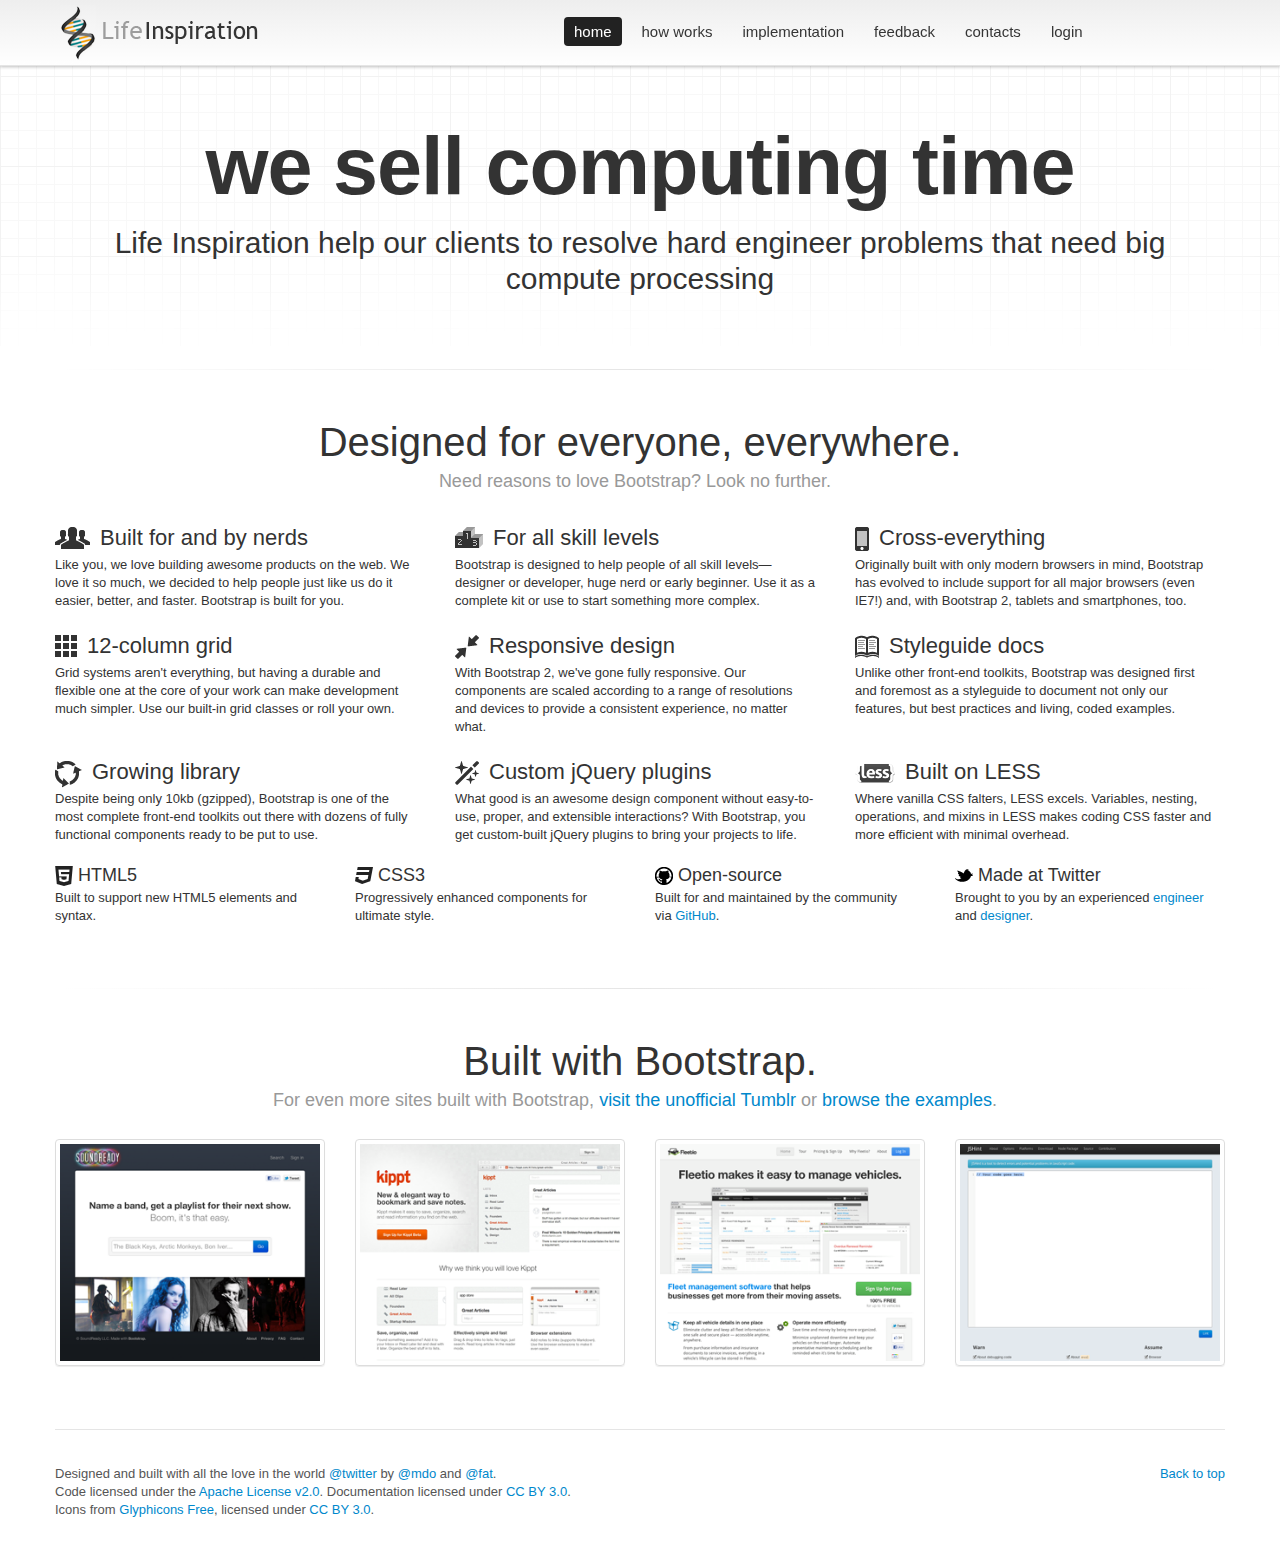
==== index.html @ df031d84 "index" ====
<!DOCTYPE html>
<html lang="en">
  <head>
    <meta charset="utf-8">
    <title>Life Inspiration</title>
    <meta name="viewport" content="width=device-width, initial-scale=1.0">
    <meta name="description" content="">
    <meta name="author" content="">
    
    <!-- Le styles -->
    <link href="assets/css/bootstrap.css" rel="stylesheet">
    <link href="assets/css/bootstrap-responsive.css" rel="stylesheet">
    <link href="assets/css/docs.css" rel="stylesheet">
    <link href="assets/js/google-code-prettify/prettify.css" rel="stylesheet">

    <!-- Le HTML5 shim, for IE6-8 support of HTML5 elements -->
    <!--[if lt IE 9]>
      <script src="http://html5shim.googlecode.com/svn/trunk/html5.js"></script>
    <![endif]-->

    <!-- Le fav and touch icons -->
    <link rel="shortcut icon" href="assets/ico/favicon.ico">
    <link rel="apple-touch-icon-precomposed" sizes="114x114" href="assets/ico/apple-touch-icon-114-precomposed.png">
    <link rel="apple-touch-icon-precomposed" sizes="72x72" href="assets/ico/apple-touch-icon-72-precomposed.png">
    <link rel="apple-touch-icon-precomposed" href="assets/ico/apple-touch-icon-57-precomposed.png">
  </head>

  <body data-spy="scroll" data-target=".subnav" data-offset="50">



  <!-- Navbar
    ================================================== -->
    <div class="navbar navbar-fixed-top">
      <div class="navbar-inner">
        <div class="container">
          <a class="btn btn-navbar" data-toggle="collapse" data-target=".nav-collapse">
            <span class="icon-bar"></span>
            <span class="icon-bar"></span>
            <span class="icon-bar"></span>
          </a>
          <img style="float:left; margin:5px;margin-right:300px;" class="logo_image" src="assets/img/logo_inspiration.png">
          <div class="nav-collapse">
                   <ul class="nav nav-pills" style="margin-top:15px;">
                        <li class="active">
                            <a href="#">home</a>
                        </li>
                        <li>
                            <a href="#">how works</a>
                        </li>
                        <li>
                            <a href="#">implementation</a>
                        </li>
                        <li>
                            <a href="#">feedback</a>
                        </li>
                         <li>
                            <a href="#">contacts</a>
                        </li>
                        <li>
                            <a href="#">login</a>
                        </li>
                    </ul>
          </div>
        </div>
      </div>
    </div>

    <div class="container">

<!-- Masthead
================================================== -->
<header class="jumbotron masthead">
  <div class="inner">
    <h1>we sell computing time</h1>
    <p>Life Inspiration help our clients to resolve hard engineer problems that need big compute processing</p>
  
</header>

<hr class="soften">

<div class="marketing">
  <h1>Designed for everyone, everywhere.</h1>
  <p class="marketing-byline">Need reasons to love Bootstrap? Look no further.</p>
  <div class="row">
    <div class="span4">
      <img class="bs-icon" src="assets/img/glyphicons/glyphicons_042_group.png">
      <h2>Built for and by nerds</h2>
      <p>Like you, we love building awesome products on the web. We love it so much, we decided to help people just like us do it easier, better, and faster. Bootstrap is built for you.</p>
    </div>
    <div class="span4">
      <img class="bs-icon" src="assets/img/glyphicons/glyphicons_079_podium.png">
      <h2>For all skill levels</h2>
      <p>Bootstrap is designed to help people of all skill levels&mdash;designer or developer, huge nerd or early beginner. Use it as a complete kit or use to start something more complex.</p>
    </div>
    <div class="span4">
      <img class="bs-icon" src="assets/img/glyphicons/glyphicons_163_iphone.png">
      <h2>Cross-everything</h2>
      <p>Originally built with only modern browsers in mind, Bootstrap has evolved to include support for all major browsers (even IE7!) and, with Bootstrap 2, tablets and smartphones, too.</p>
    </div>
  </div><!--/row-->
  <div class="row">
    <div class="span4">
      <img class="bs-icon" src="assets/img/glyphicons/glyphicons_155_show_thumbnails.png">
      <h2>12-column grid</h2>
      <p>Grid systems aren't everything, but having a durable and flexible one at the core of your work can make development much simpler. Use our built-in grid classes or roll your own.</p>
    </div>
    <div class="span4">
      <img class="bs-icon" src="assets/img/glyphicons/glyphicons_214_resize_small.png">
      <h2>Responsive design</h2>
      <p>With Bootstrap 2, we've gone fully responsive. Our components are scaled according to a range of resolutions and devices to provide a consistent experience, no matter what.</p>
    </div>
    <div class="span4">
      <img class="bs-icon" src="assets/img/glyphicons/glyphicons_266_book_open.png">
      <h2>Styleguide docs</h2>
      <p>Unlike other front-end toolkits, Bootstrap was designed first and foremost as a styleguide to document not only our features, but best practices and living, coded examples.</p>
    </div>
  </div><!--/row-->
  <div class="row">
    <div class="span4">
      <img class="bs-icon" src="assets/img/glyphicons/glyphicons_082_roundabout.png">
      <h2>Growing library</h2>
      <p>Despite being only 10kb (gzipped), Bootstrap is one of the most complete front-end toolkits out there with dozens of fully functional components ready to be put to use.</p>
    </div>
    <div class="span4">
      <img class="bs-icon" src="assets/img/glyphicons/glyphicons_009_magic.png">
      <h2>Custom jQuery plugins</h2>
      <p>What good is an awesome design component without easy-to-use, proper, and extensible interactions? With Bootstrap, you get custom-built jQuery plugins to bring your projects to life.</p>
    </div>
    <div class="span4">
      <img class="bs-icon" src="assets/img/less-small.png">
      <h2>Built on LESS</h2>
      <p>Where vanilla CSS falters, LESS excels. Variables, nesting, operations, and mixins in LESS makes coding CSS faster and more efficient with minimal overhead.</p>
    </div>
  </div><!--/row-->
  <div class="row">
    <div class="span3">
      <img class="small-bs-icon" src="assets/img/icon-html5.png">
      <h3>HTML5</h3>
      <p>Built to support new HTML5 elements and syntax.</p>
    </div>
    <div class="span3">
      <img class="small-bs-icon" src="assets/img/icon-css3.png">
      <h3>CSS3</h3>
      <p>Progressively enhanced components for ultimate style.</p>
    </div>
    <div class="span3">
      <img class="small-bs-icon" src="assets/img/icon-github.png">
      <h3>Open-source</h3>
      <p>Built for and maintained by the community via <a href="https://github.com">GitHub</a>.</p>
    </div>
    <div class="span3">
      <img class="small-bs-icon" src="assets/img/icon-twitter.png">
      <h3>Made at Twitter</h3>
      <p>Brought to you by an experienced <a href="http://twitter.com/fat">engineer</a> and <a href="http://twitter.com/mdo">designer</a>.</p>
    </div>
  </div><!--/row-->

  <hr class="soften">

  <h1>Built with Bootstrap.</h1>
  <p class="marketing-byline">For even more sites built with Bootstrap, <a href="http://builtwithbootstrap.tumblr.com/" target="_blank">visit the unofficial Tumblr</a> or <a href="./examples.html">browse the examples</a>.</p>
  <ul class="thumbnails example-sites">
    <li class="span3">
      <a class="thumbnail" href="http://soundready.fm/" target="_blank">
        <img src="assets/img/example-sites/soundready.png" alt="SoundReady.fm">
      </a>
    </li>
    <li class="span3">
      <a class="thumbnail" href="http://kippt.com/" target="_blank">
        <img src="assets/img/example-sites/kippt.png" alt="Kippt">
      </a>
    </li>
    <li class="span3">
      <a class="thumbnail" href="http://www.fleetio.com/" target="_blank">
        <img src="assets/img/example-sites/fleetio.png" alt="Fleetio">
      </a>
    </li>
    <li class="span3">
      <a class="thumbnail" href="http://www.jshint.com/" target="_blank">
        <img src="assets/img/example-sites/jshint.png" alt="JS Hint">
      </a>
    </li>
  </ul>

</div><!-- /.marketing -->

     <!-- Footer
      ================================================== -->
      <footer class="footer">
        <p class="pull-right"><a href="#">Back to top</a></p>
        <p>Designed and built with all the love in the world <a href="http://twitter.com/twitter" target="_blank">@twitter</a> by <a href="http://twitter.com/mdo" target="_blank">@mdo</a> and <a href="http://twitter.com/fat" target="_blank">@fat</a>.</p>
        <p>Code licensed under the <a href="http://www.apache.org/licenses/LICENSE-2.0" target="_blank">Apache License v2.0</a>. Documentation licensed under <a href="http://creativecommons.org/licenses/by/3.0/">CC BY 3.0</a>.</p>
        <p>Icons from <a href="http://glyphicons.com">Glyphicons Free</a>, licensed under <a href="http://creativecommons.org/licenses/by/3.0/">CC BY 3.0</a>.</p>
      </footer>

    </div><!-- /container -->



    <!-- Le javascript
    ================================================== -->
    <!-- Placed at the end of the document so the pages load faster -->
    <script type="text/javascript" src="http://platform.twitter.com/widgets.js"></script>
    <script src="assets/js/jquery.js"></script>
    <script src="assets/js/google-code-prettify/prettify.js"></script>
    <script src="assets/js/bootstrap-transition.js"></script>
    <script src="assets/js/bootstrap-alert.js"></script>
    <script src="assets/js/bootstrap-modal.js"></script>
    <script src="assets/js/bootstrap-dropdown.js"></script>
    <script src="assets/js/bootstrap-scrollspy.js"></script>
    <script src="assets/js/bootstrap-tab.js"></script>
    <script src="assets/js/bootstrap-tooltip.js"></script>
    <script src="assets/js/bootstrap-popover.js"></script>
    <script src="assets/js/bootstrap-button.js"></script>
    <script src="assets/js/bootstrap-collapse.js"></script>
    <script src="assets/js/bootstrap-carousel.js"></script>
    <script src="assets/js/bootstrap-typeahead.js"></script>
    <script src="assets/js/application.js"></script>


  </body>
</html>
---- assets/css/docs.css ----
/* Add additional stylesheets below
-------------------------------------------------- */
/*
  Bootstrap's documentation styles
  Special styles for presenting Bootstrap's documentation and examples
*/


/* Body and structure
-------------------------------------------------- */
body {
  position: relative;
  padding-top: 90px;
  background-color: #fff;
  background-image: url(../img/grid-18px-masked.png);
  background-repeat: repeat-x;
  background-position: 0 40px;
}


/* Tweak navbar brand link to be super sleek
-------------------------------------------------- */
.navbar-fixed-top .brand {
  padding-right: 0;
  padding-left: 0;
  margin-left: 20px;
  float: right;
  font-weight: bold;
  color: #000;
  text-shadow: 0 1px 0 rgba(255,255,255,.1), 0 0 30px rgba(255,255,255,.125);
  -webkit-transition: all .2s linear;
     -moz-transition: all .2s linear;
          transition: all .2s linear;
}
.navbar-fixed-top .brand:hover {
  text-decoration: none;
}


/* Space out sub-sections more
-------------------------------------------------- */
section {
  padding-top: 60px;
}

/* Faded out hr */
hr.soften {
  height: 1px;
  margin: 54px 0;
  background-image: -webkit-linear-gradient(left, rgba(0,0,0,0), rgba(0,0,0,.1), rgba(0,0,0,0));
  background-image:    -moz-linear-gradient(left, rgba(0,0,0,0), rgba(0,0,0,.1), rgba(0,0,0,0));
  background-image:     -ms-linear-gradient(left, rgba(0,0,0,0), rgba(0,0,0,.1), rgba(0,0,0,0));
  background-image:      -o-linear-gradient(left, rgba(0,0,0,0), rgba(0,0,0,.1), rgba(0,0,0,0));
  border: 0;
}


/* Jumbotrons
-------------------------------------------------- */
.jumbotron {
  position: relative;
}
.jumbotron h1 {
  margin-bottom: 9px;
  font-size: 81px;
  font-weight: bold;
  letter-spacing: -1px;
  line-height: 1;
}
.jumbotron p {
  margin-bottom: 18px;
  font-weight: 300;
}
.jumbotron .btn-large {
  font-size: 20px;
  font-weight: normal;
  padding: 14px 24px;
  margin-right: 10px;
  -webkit-border-radius: 6px;
     -moz-border-radius: 6px;
          border-radius: 6px;
}
.jumbotron .btn-large small {
  font-size: 14px;
}

/* Masthead (docs home) */
.masthead {
  padding-top: 36px;
  margin-bottom: 72px;
}
.masthead h1,
.masthead p {
  text-align: center;
}
.masthead h1 {
  margin-bottom: 18px;
}
.masthead p {
  margin-left: 5%;
  margin-right: 5%;
  font-size: 30px;
  line-height: 36px;
}


/* Specific jumbotrons
------------------------- */
/* supporting docs pages */
.subhead {
  padding-bottom: 0;
  margin-bottom: 9px;
}
.subhead h1 {
  font-size: 54px;
}

/* Subnav */
.subnav {
  width: 100%;
  height: 36px;
  background-color: #eeeeee; /* Old browsers */
  background-repeat: repeat-x; /* Repeat the gradient */
  background-image: -moz-linear-gradient(top, #f5f5f5 0%, #eeeeee 100%); /* FF3.6+ */
  background-image: -webkit-gradient(linear, left top, left bottom, color-stop(0%,#f5f5f5), color-stop(100%,#eeeeee)); /* Chrome,Safari4+ */
  background-image: -webkit-linear-gradient(top, #f5f5f5 0%,#eeeeee 100%); /* Chrome 10+,Safari 5.1+ */
  background-image: -ms-linear-gradient(top, #f5f5f5 0%,#eeeeee 100%); /* IE10+ */
  background-image: -o-linear-gradient(top, #f5f5f5 0%,#eeeeee 100%); /* Opera 11.10+ */
  filter: progid:DXImageTransform.Microsoft.gradient( startColorstr='#f5f5f5', endColorstr='#eeeeee',GradientType=0 ); /* IE6-9 */
  background-image: linear-gradient(top, #f5f5f5 0%,#eeeeee 100%); /* W3C */
  border: 1px solid #e5e5e5;
  -webkit-border-radius: 4px;
     -moz-border-radius: 4px;
          border-radius: 4px;
}
.subnav .nav {
  margin-bottom: 0;
}
.subnav .nav > li > a {
  margin: 0;
  padding-top:    11px;
  padding-bottom: 11px;
  border-left: 1px solid #f5f5f5;
  border-right: 1px solid #e5e5e5;
  -webkit-border-radius: 0;
     -moz-border-radius: 0;
          border-radius: 0;
}
.subnav .nav > .active > a,
.subnav .nav > .active > a:hover {
  padding-left: 13px;
  color: #777;
  background-color: #e9e9e9;
  border-right-color: #ddd;
  border-left: 0;
  -webkit-box-shadow: inset 0 3px 5px rgba(0,0,0,.05);
     -moz-box-shadow: inset 0 3px 5px rgba(0,0,0,.05);
          box-shadow: inset 0 3px 5px rgba(0,0,0,.05);
}
.subnav .nav > .active > a .caret,
.subnav .nav > .active > a:hover .caret {
  border-top-color: #777;
}
.subnav .nav > li:first-child > a,
.subnav .nav > li:first-child > a:hover {
  border-left: 0;
  padding-left: 12px;
  -webkit-border-radius: 4px 0 0 4px;
     -moz-border-radius: 4px 0 0 4px;
          border-radius: 4px 0 0 4px;
}
.subnav .nav > li:last-child > a {
  border-right: 0;
}
.subnav .dropdown-menu {
  -webkit-border-radius: 0 0 4px 4px;
     -moz-border-radius: 0 0 4px 4px;
          border-radius: 0 0 4px 4px;
}

/* Fixed subnav on scroll, but only for 980px and up (sorry IE!) */
@media (min-width: 980px) {
  .subnav-fixed {
    position: fixed;
    top: 40px;
    left: 0;
    right: 0;
    z-index: 1020; /* 10 less than .navbar-fixed to prevent any overlap */
    border-color: #d5d5d5;
    border-width: 0 0 1px; /* drop the border on the fixed edges */
    -webkit-border-radius: 0;
       -moz-border-radius: 0;
            border-radius: 0;
    -webkit-box-shadow: inset 0 1px 0 #fff, 0 1px 5px rgba(0,0,0,.1);
       -moz-box-shadow: inset 0 1px 0 #fff, 0 1px 5px rgba(0,0,0,.1);
            box-shadow: inset 0 1px 0 #fff, 0 1px 5px rgba(0,0,0,.1);
    filter: progid:DXImageTransform.Microsoft.gradient(enabled=false); /* IE6-9 */
  }
  .subnav-fixed .nav {
    width: 938px;
    margin: 0 auto;
    padding: 0 1px;
  }
  .subnav .nav > li:first-child > a,
  .subnav .nav > li:first-child > a:hover {
    -webkit-border-radius: 0;
       -moz-border-radius: 0;
            border-radius: 0;
  }
}


/* Quick links
-------------------------------------------------- */
.bs-links {
  margin: 36px 0;
}
.quick-links {
  min-height: 30px;
  margin: 0;
  padding: 5px 20px;
  list-style: none;
  text-align: center;
  overflow: hidden;
}
.quick-links:first-child {
  min-height: 0;
}
.quick-links li {
  display: inline;
  margin: 0 5px;
  color: #999;
}
.quick-links .github-btn,
.quick-links .tweet-btn,
.quick-links .follow-btn {
  position: relative;
  top: 5px;
}


/* Marketing section of Overview
-------------------------------------------------- */
.marketing .row {
  margin-bottom: 9px;
}
.marketing h1 {
  margin: 36px 0 27px;
  font-size: 40px;
  font-weight: 300;
  text-align: center;
}
.marketing h2,
.marketing h3 {
  font-weight: 300;
}
.marketing h2 {
  font-size: 22px;
}
.marketing p {
  margin-right: 10px;
}
.marketing .bs-icon {
  float: left;
  margin: 7px 10px 0 0;
  opacity: .8;
}
.marketing .small-bs-icon {
  float: left;
  margin: 4px 5px 0 0;
}



/* Footer
-------------------------------------------------- */
.footer {
  margin-top: 45px;
  padding: 35px 0 36px;
  border-top: 1px solid #e5e5e5;
}
.footer p {
  margin-bottom: 0;
  color: #555;
}



/* Special grid styles
-------------------------------------------------- */
.show-grid {
  margin-top: 10px;
  margin-bottom: 20px;
}
.show-grid [class*="span"] {
  background-color: #eee;
  text-align: center;
  -webkit-border-radius: 3px;
     -moz-border-radius: 3px;
          border-radius: 3px;
  min-height: 30px;
  line-height: 30px;
}
.show-grid:hover [class*="span"] {
  background: #ddd;
}
.show-grid .show-grid {
  margin-top: 0;
  margin-bottom: 0;
}
.show-grid .show-grid [class*="span"] {
  background-color: #ccc;
}


/* Render mini layout previews
-------------------------------------------------- */
.mini-layout {
  border: 1px solid #ddd;
  -webkit-border-radius: 6px;
     -moz-border-radius: 6px;
          border-radius: 6px;
  -webkit-box-shadow: 0 1px 2px rgba(0,0,0,.075);
     -moz-box-shadow: 0 1px 2px rgba(0,0,0,.075);
          box-shadow: 0 1px 2px rgba(0,0,0,.075);
}
.mini-layout {
  height: 240px;
  margin-bottom: 20px;
  padding: 9px;
}
.mini-layout div {
  -webkit-border-radius: 3px;
     -moz-border-radius: 3px;
          border-radius: 3px;
}
.mini-layout .mini-layout-body {
  background-color: #dceaf4;
  margin: 0 auto;
  width: 70%;
  height: 240px;
}
.mini-layout.fluid .mini-layout-sidebar,
.mini-layout.fluid .mini-layout-header,
.mini-layout.fluid .mini-layout-body {
  float: left;
}
.mini-layout.fluid .mini-layout-sidebar {
  background-color: #bbd8e9;
  width: 20%;
  height: 240px;
}
.mini-layout.fluid .mini-layout-body {
  width: 77.5%;
  margin-left: 2.5%;
}


/* Popover docs
-------------------------------------------------- */
.popover-well {
  min-height: 160px;
}
.popover-well .popover {
  display: block;
}
.popover-well .popover-wrapper {
  width: 50%;
  height: 160px;
  float: left;
  margin-left: 55px;
  position: relative;
}
.popover-well .popover-menu-wrapper {
  height: 80px;
}
.large-bird {
  margin: 5px 0 0 310px;
  opacity: .1;
}


/* Download page
-------------------------------------------------- */
.download .page-header {
  margin-top: 36px;
}
.page-header .toggle-all {
  margin-top: 5px;
}

/* Space out h3s when following a section */
.download h3 {
  margin-bottom: 5px;
}
.download-builder input + h3,
.download-builder .checkbox + h3 {
  margin-top: 9px;
}

/* Fields for variables */
.download-builder input[type=text] {
  margin-bottom: 9px;
  font-family: Menlo, Monaco, "Courier New", monospace;
  font-size: 12px;
  color: #d14;
}
.download-builder input[type=text]:focus {
  background-color: #fff;
}

/* Custom, larger checkbox labels */
.download .checkbox {
  padding: 6px 10px 6px 25px;
  color: #555;
  background-color: #f9f9f9;
  -webkit-border-radius: 3px;
     -moz-border-radius: 3px;
          border-radius: 3px;
  cursor: pointer;
}
.download .checkbox:hover {
  color: #333;
  background-color: #f5f5f5;
}
.download .checkbox small {
  font-size: 12px;
  color: #777;
}

/* Variables section */
#variables label {
  margin-bottom: 0;
}

/* Giant download button */
.download-btn {
  margin: 36px 0 108px;
}
#download p,
#download h4 {
  max-width: 50%;
  margin: 0 auto;
  color: #999;
  text-align: center;
}
#download h4 {
  margin-bottom: 0;
}
#download p {
  margin-bottom: 18px;
}
.download-btn .btn {
  display: block;
  width: auto;
  padding: 19px 24px;
  margin-bottom: 27px;
  font-size: 30px;
  line-height: 1;
  text-align: center;
  -webkit-border-radius: 6px;
     -moz-border-radius: 6px;
          border-radius: 6px;
}



/* Color swatches on LESS docs page
-------------------------------------------------- */
/* Sets the width of the td */
.swatch-col {
  width: 30px;
}
/* Le swatch */
.swatch {
  display: inline-block;
  width: 30px;
  height: 20px;
  margin: -6px 0;
  -webkit-border-radius: 3px;
     -moz-border-radius: 3px;
          border-radius: 3px;
}
/* For white swatches, give a border */
.swatch-bordered {
  width: 28px;
  height: 18px;
  border: 1px solid #eee;
}


/* Misc
-------------------------------------------------- */

img {
  max-width: 100%;
}

/* Make tables spaced out a bit more */
h2 + table,
h3 + table,
h4 + table,
h2 + .row {
  margin-top: 5px;
}

/* Example sites showcase */
.example-sites img {
  max-width: 100%;
  margin: 0 auto;
}
.marketing-byline {
  margin: -18px 0 27px;
  font-size: 18px;
  font-weight: 300;
  line-height: 24px;
  color: #999;
  text-align: center;
}

.scrollspy-example {
  height: 200px;
  overflow: auto;
  position: relative;
}

/* Remove bottom margin on example forms in wells */
form.well {
  padding: 14px;
}

/* Tighten up spacing */
.well hr {
  margin: 18px 0;
}

/* Fake the :focus state to demo it */
.focused {
  border-color: rgba(82,168,236,.8);
  -webkit-box-shadow: inset 0 1px 3px rgba(0,0,0,.1), 0 0 8px rgba(82,168,236,.6);
     -moz-box-shadow: inset 0 1px 3px rgba(0,0,0,.1), 0 0 8px rgba(82,168,236,.6);
          box-shadow: inset 0 1px 3px rgba(0,0,0,.1), 0 0 8px rgba(82,168,236,.6);
  outline: 0;
}

/* For input sizes, make them display block */
.docs-input-sizes select,
.docs-input-sizes input[type=text] {
  display: block;
  margin-bottom: 9px;
}

/* Icons
------------------------- */
.the-icons {
  margin-left: 0;
  list-style: none;
}
.the-icons i:hover {
  background-color: rgba(255,0,0,.25);
}

/* Eaxmples page
------------------------- */
.bootstrap-examples .thumbnail {
  margin-bottom: 9px;
  background-color: #fff;
}

/* Responsive table
------------------------- */
.responsive-utilities th small {
  display: block;
  font-weight: normal;
  color: #999;
}
.responsive-utilities tbody th {
  font-weight: normal;
}
.responsive-utilities td {
  text-align: center;
}
.responsive-utilities td.is-visible {
  color: #468847;
  background-color: #dff0d8 !important;
}
.responsive-utilities td.is-hidden {
  color: #ccc;
  background-color: #f9f9f9 !important;
}

/* Responsive tests
------------------------- */
.responsive-utilities-test {
  margin-top: 5px;
  margin-left: 0;
  list-style: none;
  overflow: hidden; /* clear floats */
}
.responsive-utilities-test li {
  position: relative;
  float: left;
  width: 25%;
  height: 43px;
  font-size: 14px;
  font-weight: bold;
  line-height: 43px;
  color: #999;
  text-align: center;
  border: 1px solid #ddd;
  -webkit-border-radius: 4px;
     -moz-border-radius: 4px;
          border-radius: 4px;
}
.responsive-utilities-test li + li {
  margin-left: 10px;
}
.responsive-utilities-test span {
  position: absolute;
  top:    -1px;
  left:   -1px;
  right:  -1px;
  bottom: -1px;
  -webkit-border-radius: 4px;
     -moz-border-radius: 4px;
          border-radius: 4px;
}
.responsive-utilities-test span {
  color: #468847;
  background-color: #dff0d8;
  border: 1px solid #d6e9c6;
}


/* Responsive Docs
-------------------------------------------------- */
@media (max-width: 480px) {

  /* Reduce padding above jumbotron */
  body {
    padding-top: 70px;
  }

  /* Change up some type stuff */
  h2 {
    margin-top: 27px;
  }
  h2 small {
    display: block;
    line-height: 18px;
  }
  h3 {
    margin-top: 18px;
  }

  /* Adjust the jumbotron */
  .jumbotron h1,
  .jumbotron p {
    text-align: center;
    margin-right: 0;
  }
  .jumbotron h1 {
    font-size: 45px;
    margin-right: 0;
  }
  .jumbotron p {
    margin-right: 0;
    margin-left: 0;
    font-size: 18px;
    line-height: 24px;
  }
  .jumbotron .btn {
    display: block;
    font-size: 18px;
    padding: 10px 14px;
    margin: 0 auto 10px;
  }
  /* Masthead (home page jumbotron) */
  .masthead {
    padding-top: 0;
  }

  /* Don't space out quick links so much */
  .quick-links {
    margin: 40px 0 0;
  }
  /* hide the bullets on mobile since our horizontal space is limited */
  .quick-links .divider {
    display: none;
  }

  /* center example sites */
  .example-sites {
    margin-left: 0;
  }
  .example-sites > li {
    float: none;
    display: block;
    max-width: 280px;
    margin: 0 auto 18px;
    text-align: center;
  }
  .example-sites .thumbnail > img {
    max-width: 270px;
  }

  table code {
    white-space: normal;
    word-wrap: break-word;
    word-break: break-all;
  }

  /* Modal example */
  .modal-example .modal {
    position: relative;
    top: auto;
    right: auto;
    bottom: auto;
    left: auto;
  }

}


@media (max-width: 768px) {

  /* Remove any padding from the body */
  body {
    padding-top: 0;
  }

  /* Jumbotron buttons */
  .jumbotron .btn {
    margin-bottom: 10px;
  }

  /* Subnav */
  .subnav {
    position: static;
    top: auto;
    z-index: auto;
    width: auto;
    height: auto;
    background: #fff; /* whole background property since we use a background-image for gradient */
    -webkit-box-shadow: none;
       -moz-box-shadow: none;
            box-shadow: none;
  }
  .subnav .nav > li {
    float: none;
  }
  .subnav .nav > li > a {
    border: 0;
  }
  .subnav .nav > li + li > a {
    border-top: 1px solid #e5e5e5;
  }
  .subnav .nav > li:first-child > a,
  .subnav .nav > li:first-child > a:hover {
      -webkit-border-radius: 4px 4px 0 0;
         -moz-border-radius: 4px 4px 0 0;
              border-radius: 4px 4px 0 0;
  }

  /* Popovers */
  .large-bird {
    display: none;
  }
  .popover-well .popover-wrapper {
    margin-left: 0;
  }

  /* Space out the show-grid examples */
  .show-grid [class*="span"] {
    margin-bottom: 5px;
  }

  /* Unfloat the back to top link in footer */
  .footer .pull-right {
    float: none;
  }
  .footer p {
    margin-bottom: 9px;
  }

}


@media (min-width: 480px) and (max-width: 768px) {

  /* Scale down the jumbotron content */
  .jumbotron h1 {
    font-size: 54px;
  }
  .jumbotron p {
    margin-right: 0;
    margin-left: 0;
  }

}


@media (min-width: 768px) and (max-width: 980px) {

  /* Remove any padding from the body */
  body {
    padding-top: 0;
  }

  /* Scale down the jumbotron content */
  .jumbotron h1 {
    font-size: 72px;
  }

}


@media (max-width: 980px) {

  /* Unfloat brand */
  .navbar-fixed-top .brand {
    float: left;
    margin-left: 0;
    padding-left: 10px;
    padding-right: 10px;
  }

  /* Inline-block quick links for more spacing */
  .quick-links li {
    display: inline-block;
    margin: 5px;
  }

}


/* LARGE DESKTOP SCREENS */
@media (min-width: 1210px) {

  /* Update subnav container */
  .subnav-fixed .nav {
    width: 1168px; /* 2px less to account for left/right borders being removed when in fixed mode */
  }

}
---- assets/js/google-code-prettify/prettify.css ----
.com { color: #93a1a1; }
.lit { color: #195f91; }
.pun, .opn, .clo { color: #93a1a1; }
.fun { color: #dc322f; }
.str, .atv { color: #D14; }
.kwd, .linenums .tag { color: #1e347b; }
.typ, .atn, .dec, .var { color: teal; }
.pln { color: #48484c; }

.prettyprint {
  padding: 8px;
  background-color: #f7f7f9;
  border: 1px solid #e1e1e8;
}
.prettyprint.linenums {
  -webkit-box-shadow: inset 40px 0 0 #fbfbfc, inset 41px 0 0 #ececf0;
     -moz-box-shadow: inset 40px 0 0 #fbfbfc, inset 41px 0 0 #ececf0;
          box-shadow: inset 40px 0 0 #fbfbfc, inset 41px 0 0 #ececf0;
}

/* Specify class=linenums on a pre to get line numbering */
ol.linenums {
  margin: 0 0 0 33px; /* IE indents via margin-left */
} 
ol.linenums li {
  padding-left: 12px;
  color: #bebec5;
  line-height: 18px;
  text-shadow: 0 1px 0 #fff;
}
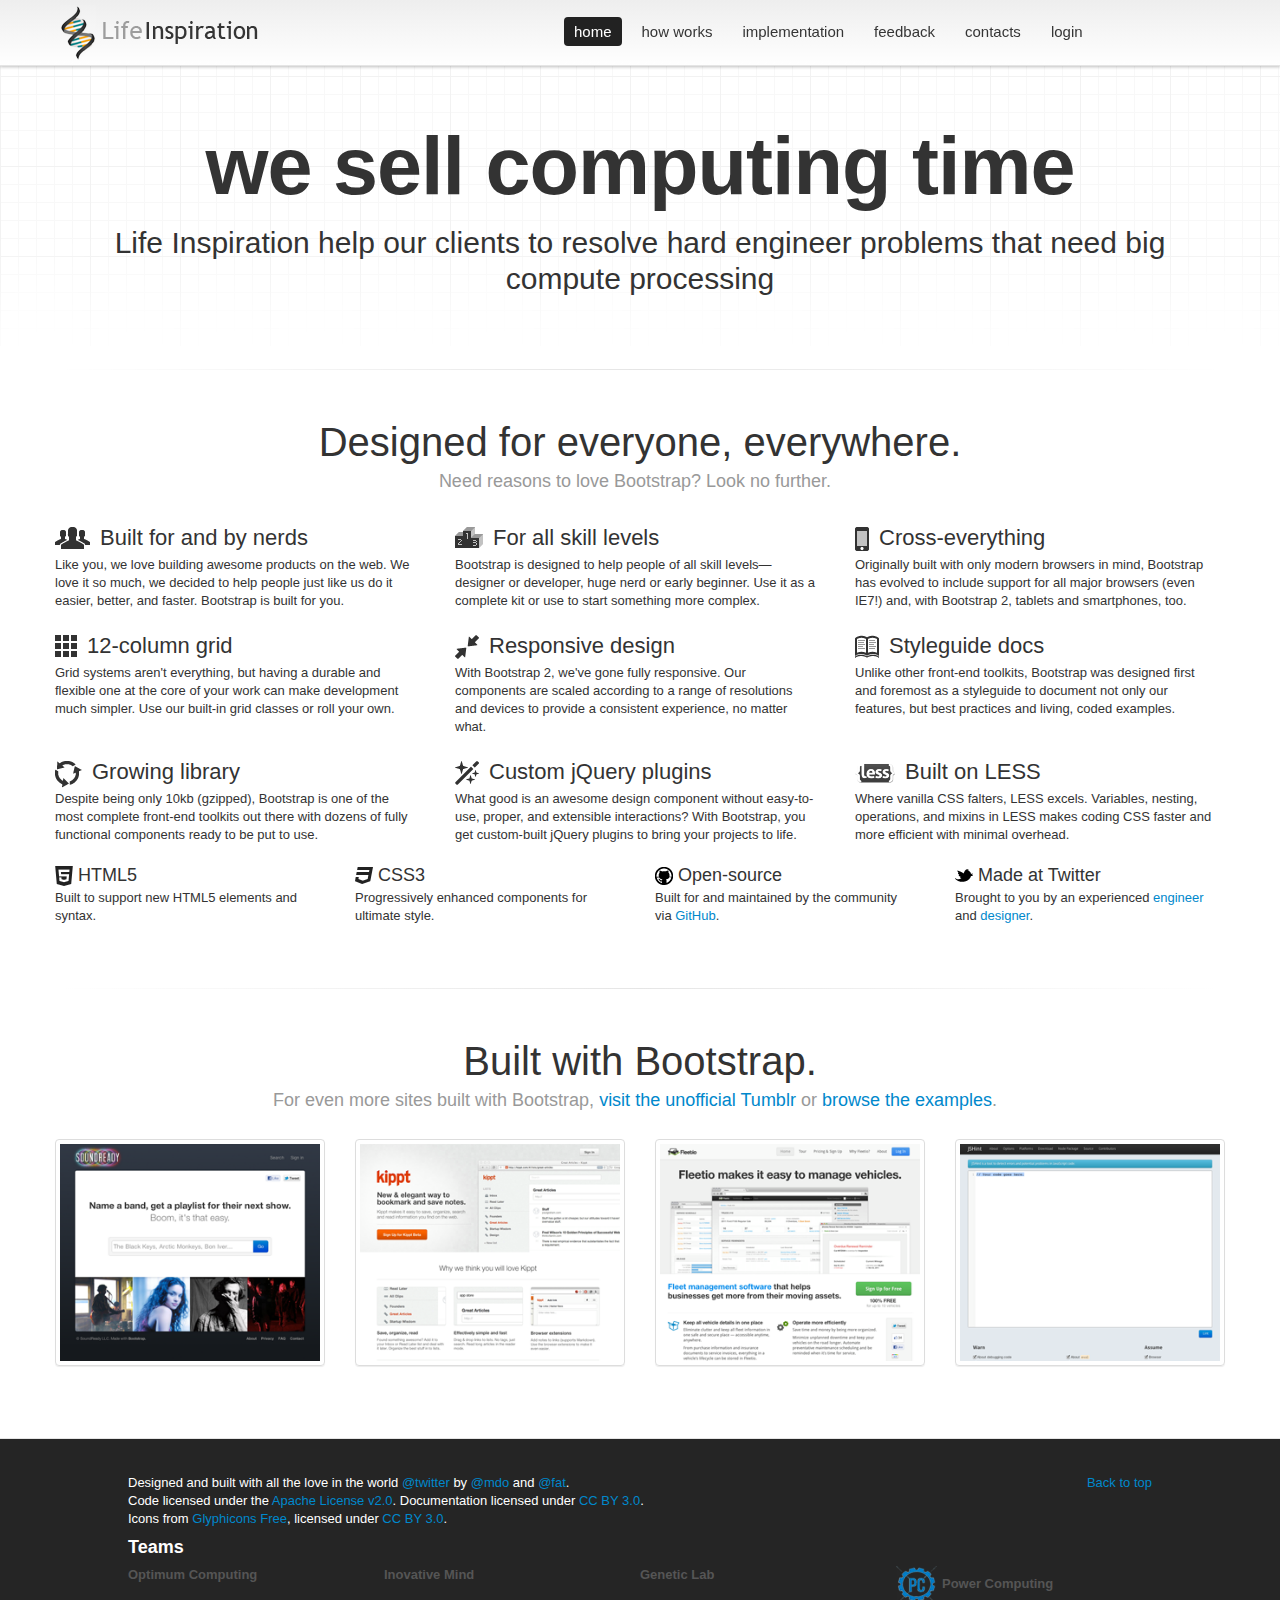
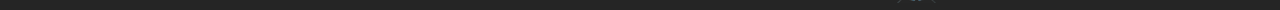
==== commit 7954dd16: "alt" ====
--- a/index.html
+++ b/index.html
@@ -185,17 +185,20 @@
 
 </div><!-- /.marketing -->
 
-     <!-- Footer
-      ================================================== -->
-      <footer class="footer">
-        <p class="pull-right"><a href="#">Back to top</a></p>
-        <p>Designed and built with all the love in the world <a href="http://twitter.com/twitter" target="_blank">@twitter</a> by <a href="http://twitter.com/mdo" target="_blank">@mdo</a> and <a href="http://twitter.com/fat" target="_blank">@fat</a>.</p>
-        <p>Code licensed under the <a href="http://www.apache.org/licenses/LICENSE-2.0" target="_blank">Apache License v2.0</a>. Documentation licensed under <a href="http://creativecommons.org/licenses/by/3.0/">CC BY 3.0</a>.</p>
-        <p>Icons from <a href="http://glyphicons.com">Glyphicons Free</a>, licensed under <a href="http://creativecommons.org/licenses/by/3.0/">CC BY 3.0</a>.</p>
-      </footer>
-
     </div><!-- /container -->
-
+<footer class="footer" style="background-color: #252525; padding-right: 10%;padding-left: 10%;height: 100px;">
+        <p  style="color: white;" class="pull-right"><a href="#">Back to top</a></p>
+        <p style="color: white;">Designed and built with all the love in the world <a href="http://twitter.com/twitter" target="_blank">@twitter</a> by <a href="http://twitter.com/mdo" target="_blank">@mdo</a> and <a href="http://twitter.com/fat" target="_blank">@fat</a>.</p>
+        <p style="color: white;">Code licensed under the <a href="http://www.apache.org/licenses/LICENSE-2.0" target="_blank">Apache License v2.0</a>. Documentation licensed under <a href="http://creativecommons.org/licenses/by/3.0/">CC BY 3.0</a>.</p>
+        <p style="color: white;">Icons from <a href="http://glyphicons.com">Glyphicons Free</a>, licensed under <a href="http://creativecommons.org/licenses/by/3.0/">CC BY 3.0</a>.</p>
+        <div class="Teams">
+            <span class="footerTeams">Teams</span>
+            <p>Optimum Computing</p>
+            <p>Inovative Mind</p>
+            <p>Genetic Lab</p>
+            <p><img style="margin-right: 5px;" src="assets/img/pw.png">Power Computing</p>
+        </div>
+</footer>
 
 
     <!-- Le javascript
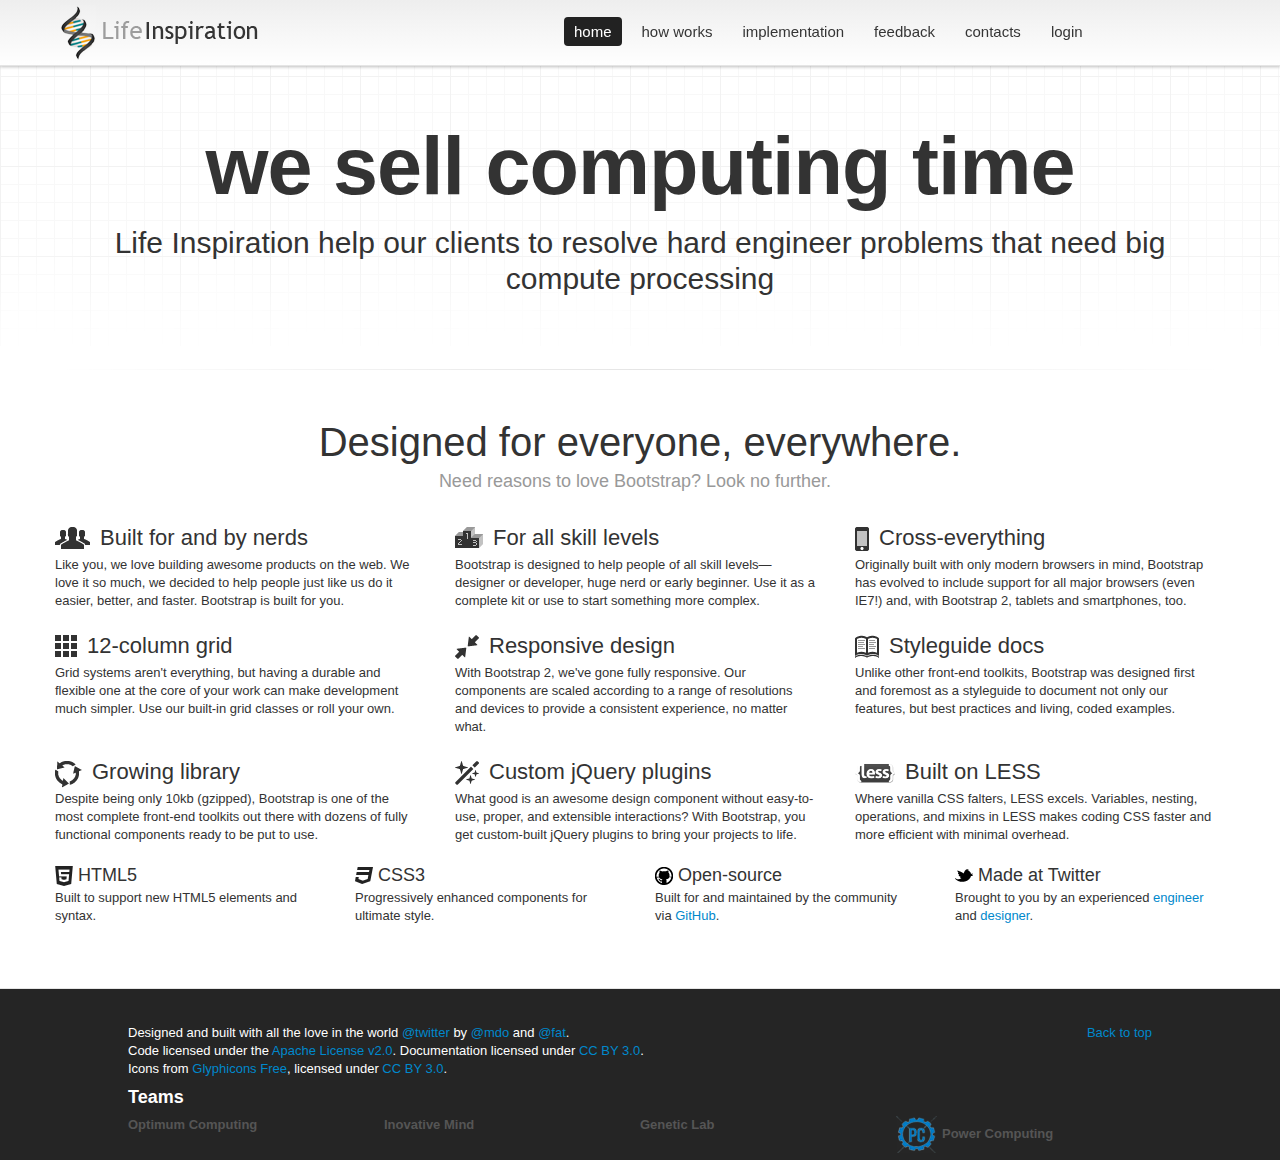
==== commit c6c3869b: "as" ====
--- a/index.html
+++ b/index.html
@@ -156,33 +156,6 @@
     </div>
   </div><!--/row-->
 
-  <hr class="soften">
-
-  <h1>Built with Bootstrap.</h1>
-  <p class="marketing-byline">For even more sites built with Bootstrap, <a href="http://builtwithbootstrap.tumblr.com/" target="_blank">visit the unofficial Tumblr</a> or <a href="./examples.html">browse the examples</a>.</p>
-  <ul class="thumbnails example-sites">
-    <li class="span3">
-      <a class="thumbnail" href="http://soundready.fm/" target="_blank">
-        <img src="assets/img/example-sites/soundready.png" alt="SoundReady.fm">
-      </a>
-    </li>
-    <li class="span3">
-      <a class="thumbnail" href="http://kippt.com/" target="_blank">
-        <img src="assets/img/example-sites/kippt.png" alt="Kippt">
-      </a>
-    </li>
-    <li class="span3">
-      <a class="thumbnail" href="http://www.fleetio.com/" target="_blank">
-        <img src="assets/img/example-sites/fleetio.png" alt="Fleetio">
-      </a>
-    </li>
-    <li class="span3">
-      <a class="thumbnail" href="http://www.jshint.com/" target="_blank">
-        <img src="assets/img/example-sites/jshint.png" alt="JS Hint">
-      </a>
-    </li>
-  </ul>
-
 </div><!-- /.marketing -->
 
     </div><!-- /container -->
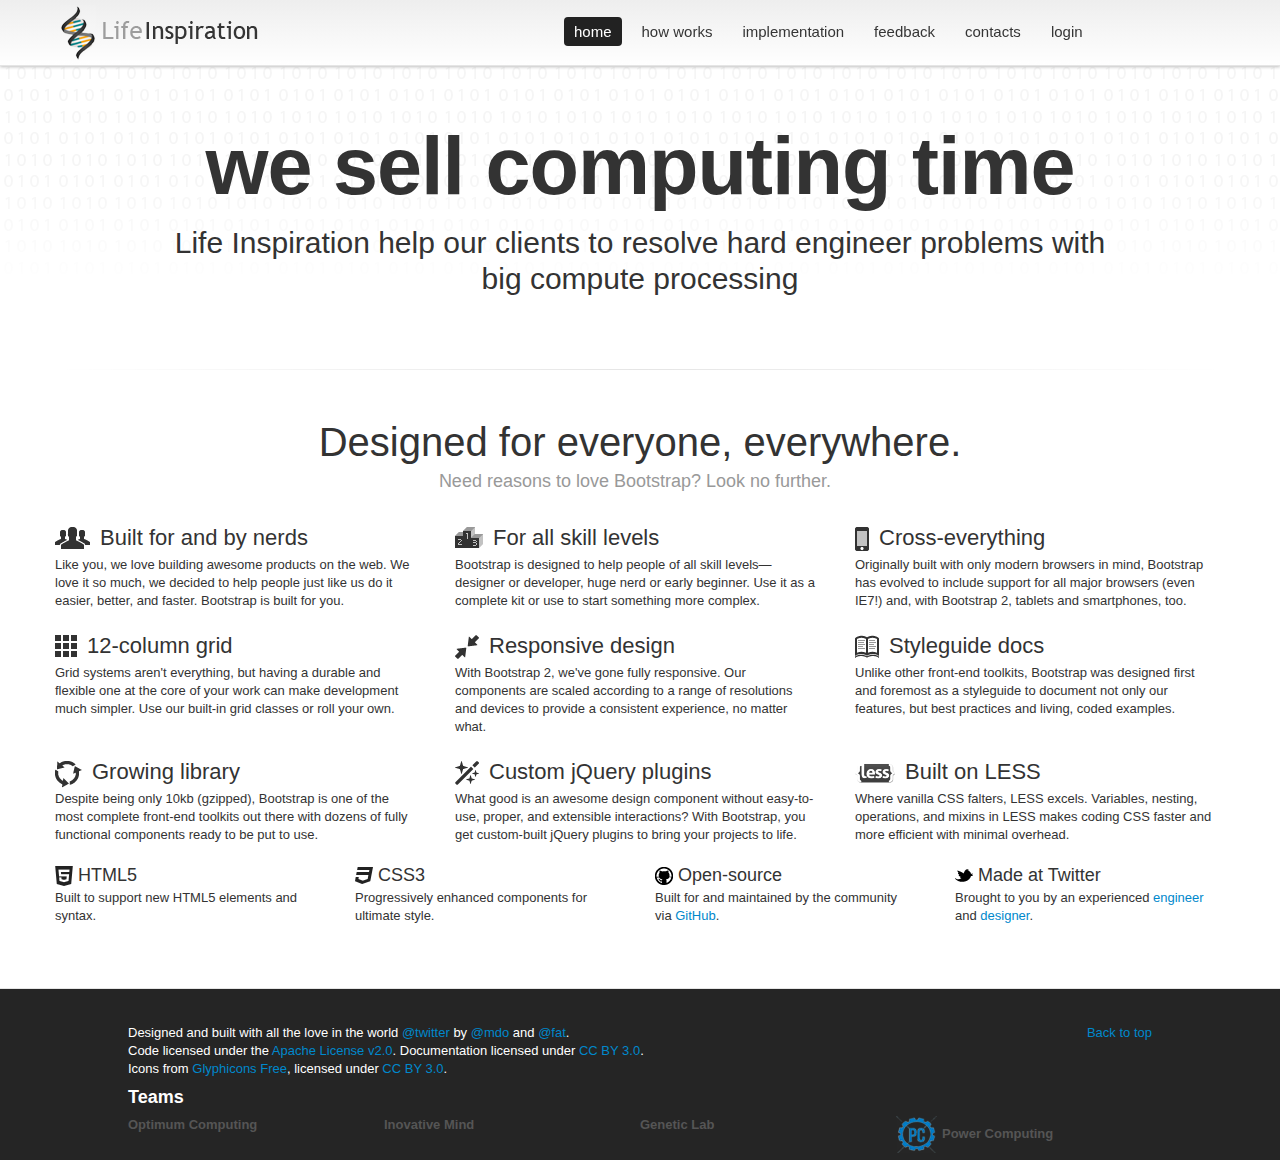
==== commit f79832b7: "my last" ====
--- a/index.html
+++ b/index.html
@@ -73,7 +73,7 @@
 <header class="jumbotron masthead">
   <div class="inner">
     <h1>we sell computing time</h1>
-    <p>Life Inspiration help our clients to resolve hard engineer problems that need big compute processing</p>
+    <p>Life Inspiration help our clients to resolve hard engineer problems with <br/> big compute processing</p>
   
 </header>
 
--- a/assets/css/docs.css
+++ b/assets/css/docs.css
@@ -12,7 +12,7 @@
   position: relative;
   padding-top: 90px;
   background-color: #fff;
-  background-image: url(../img/grid-18px-masked.png);
+  background-image: url(../img/teste.png);
   background-repeat: repeat-x;
   background-position: 0 40px;
 }
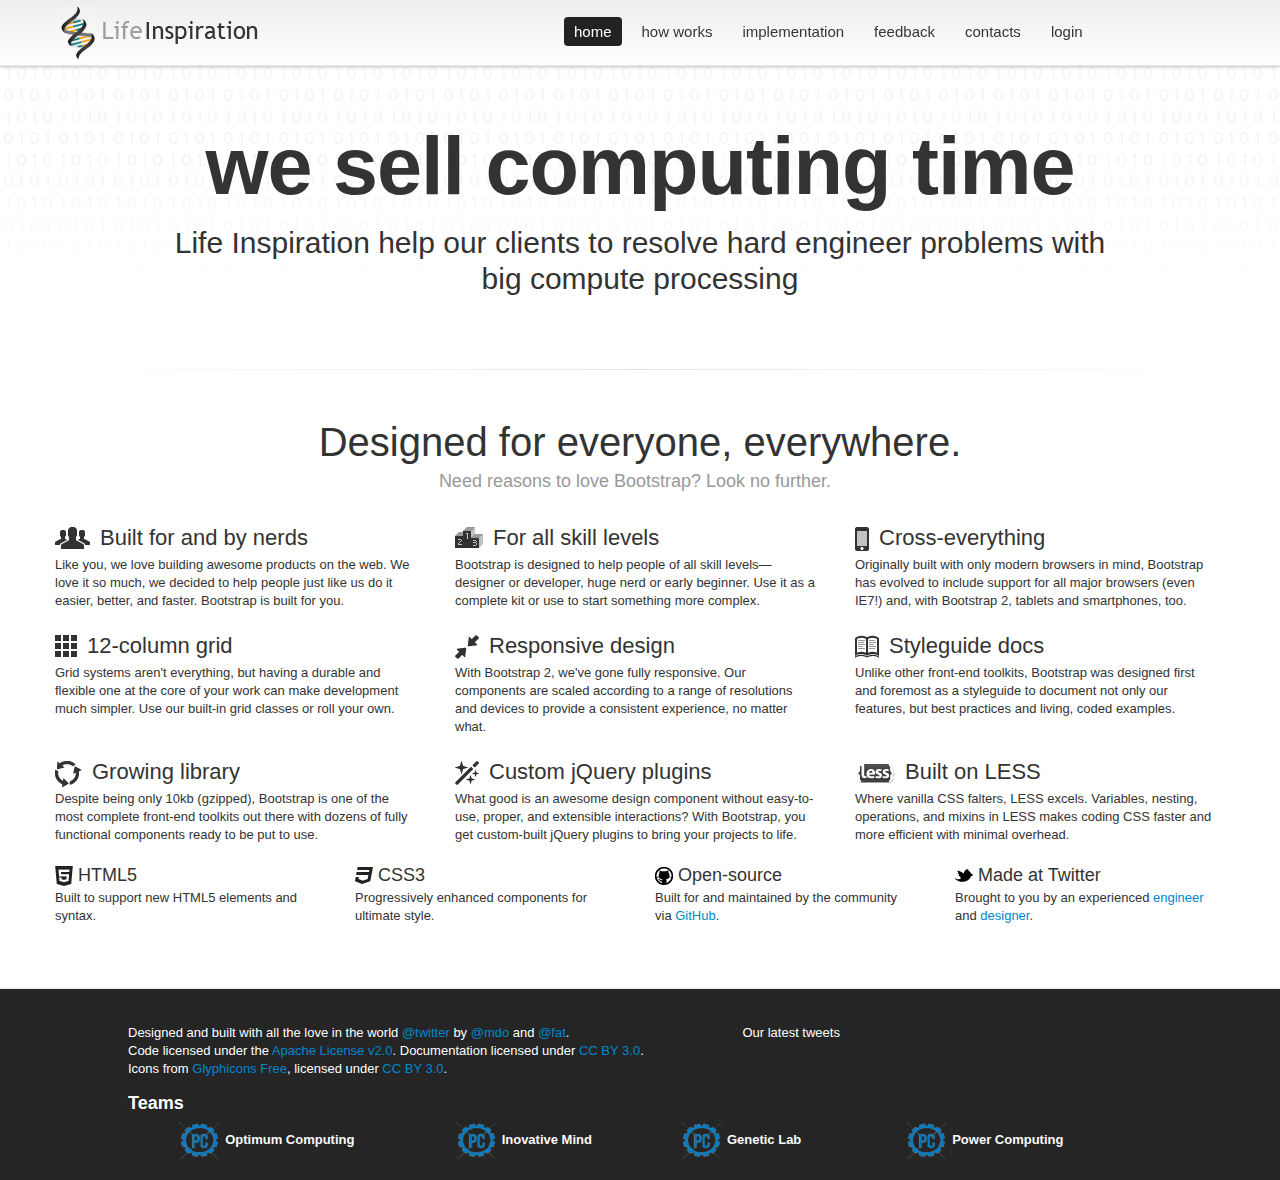
==== commit d72c52f6: "asd" ====
--- a/index.html
+++ b/index.html
@@ -159,19 +159,28 @@
 </div><!-- /.marketing -->
 
     </div><!-- /container -->
-<footer class="footer" style="background-color: #252525; padding-right: 10%;padding-left: 10%;height: 100px;">
-        <p  style="color: white;" class="pull-right"><a href="#">Back to top</a></p>
-        <p style="color: white;">Designed and built with all the love in the world <a href="http://twitter.com/twitter" target="_blank">@twitter</a> by <a href="http://twitter.com/mdo" target="_blank">@mdo</a> and <a href="http://twitter.com/fat" target="_blank">@fat</a>.</p>
-        <p style="color: white;">Code licensed under the <a href="http://www.apache.org/licenses/LICENSE-2.0" target="_blank">Apache License v2.0</a>. Documentation licensed under <a href="http://creativecommons.org/licenses/by/3.0/">CC BY 3.0</a>.</p>
-        <p style="color: white;">Icons from <a href="http://glyphicons.com">Glyphicons Free</a>, licensed under <a href="http://creativecommons.org/licenses/by/3.0/">CC BY 3.0</a>.</p>
+     <!-- Footer
+      ================================================== -->
+      <footer class="footer" style="background-color: #252525; padding-right: 10%;padding-left: 10%;">
+          <div class="footerText">
+                <p style="color: white;">Designed and built with all the love in the world <a href="http://twitter.com/twitter" target="_blank">@twitter</a> by <a href="http://twitter.com/mdo" target="_blank">@mdo</a> and <a href="http://twitter.com/fat" target="_blank">@fat</a>.</p>
+                <p style="color: white;">Code licensed under the <a href="http://www.apache.org/licenses/LICENSE-2.0" target="_blank">Apache License v2.0</a>. Documentation licensed under <a href="http://creativecommons.org/licenses/by/3.0/">CC BY 3.0</a>.</p>
+                <p style="color: white;">Icons from <a href="http://glyphicons.com">Glyphicons Free</a>, licensed under <a href="http://creativecommons.org/licenses/by/3.0/">CC BY 3.0</a>.</p>
+           </div>
+          
+          <div class="footerAdv">
+              Our latest tweets
+          </div>
+          
         <div class="Teams">
             <span class="footerTeams">Teams</span>
-            <p>Optimum Computing</p>
-            <p>Inovative Mind</p>
-            <p>Genetic Lab</p>
+            <p style="margin-left: 5%;margin-right: 5%;"><img style="margin-right: 5px;" src="assets/img/pw.png">Optimum Computing</p>
+            <p><img style="margin-right: 5px;" src="assets/img/pw.png">Inovative Mind</p>
+            <p><img style="margin-right: 5px;" src="assets/img/pw.png">Genetic Lab</p>
             <p><img style="margin-right: 5px;" src="assets/img/pw.png">Power Computing</p>
         </div>
-</footer>
+          
+      </footer>
 
 
     <!-- Le javascript
--- a/assets/css/docs.css
+++ b/assets/css/docs.css
@@ -276,12 +276,14 @@
 -------------------------------------------------- */
 .footer {
   margin-top: 45px;
+  height: 120px;
   padding: 35px 0 36px;
   border-top: 1px solid #e5e5e5;
 }
 .footer p {
-  margin-bottom: 0;
-  color: #555;
+ color: #fafafa;
+ margin-bottom: 0;
+  
 }
 
 
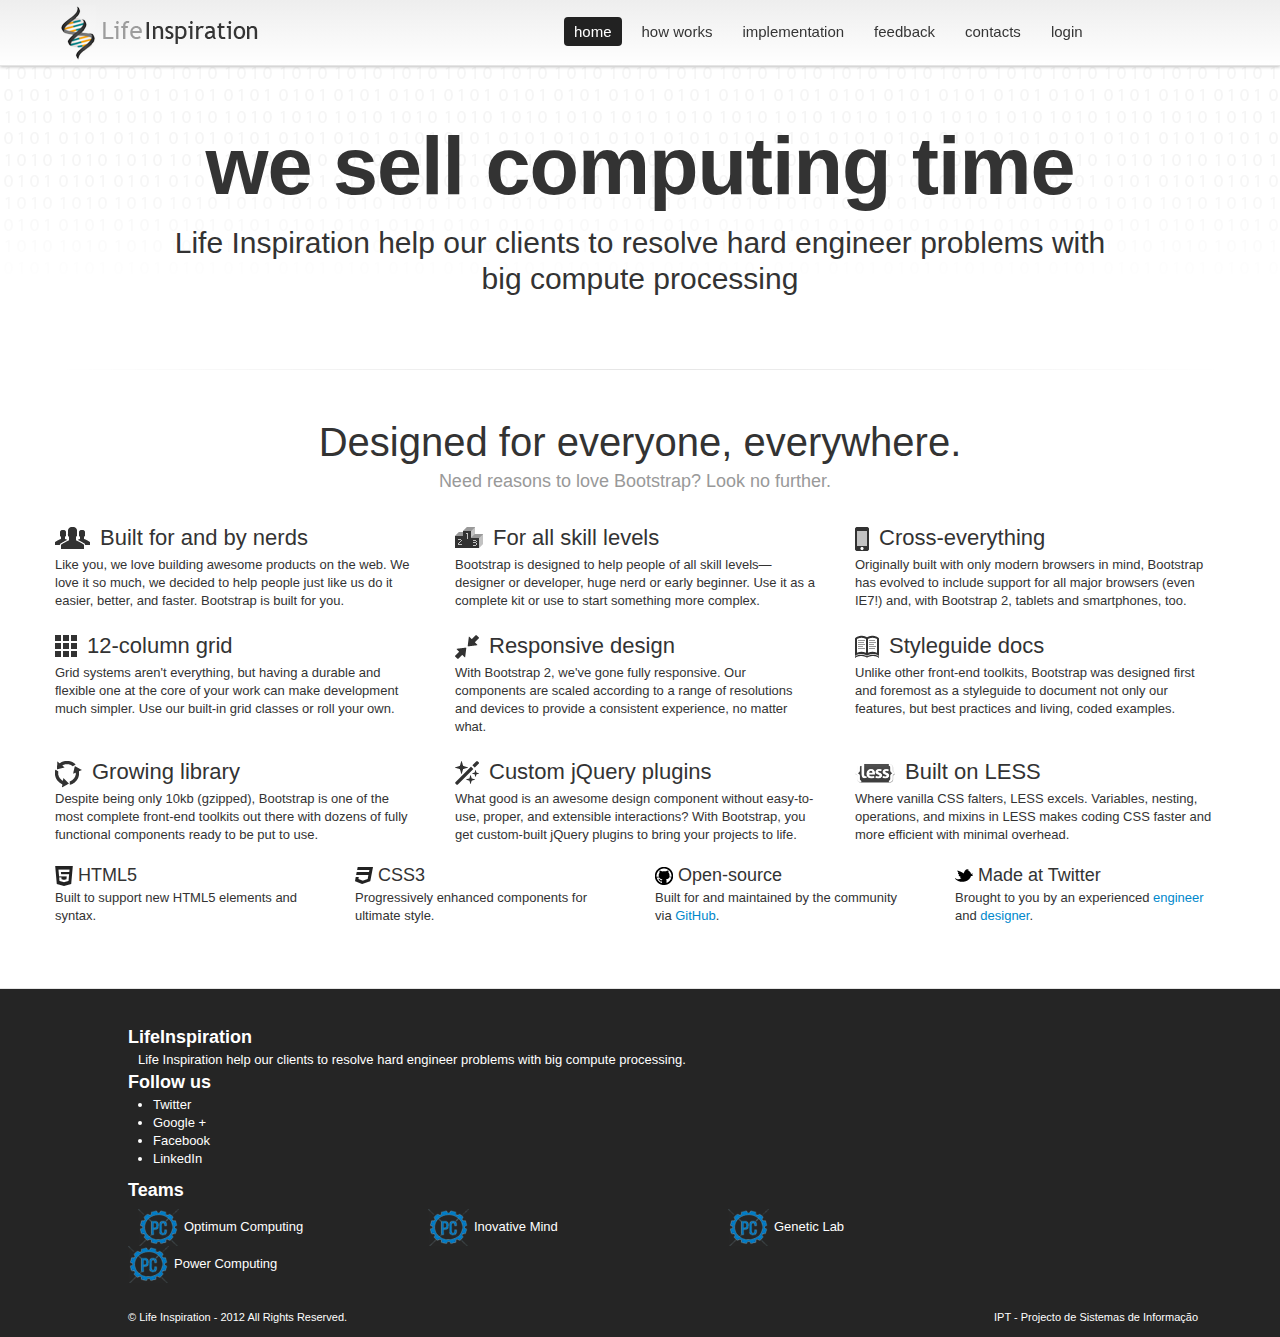
==== commit e53d4188: "Footer Update" ====
--- a/index.html
+++ b/index.html
@@ -159,28 +159,61 @@
 </div><!-- /.marketing -->
 
     </div><!-- /container -->
-     <!-- Footer
+    
+   <!-- Footer
       ================================================== -->
-      <footer class="footer" style="background-color: #252525; padding-right: 10%;padding-left: 10%;">
-          <div class="footerText">
-                <p style="color: white;">Designed and built with all the love in the world <a href="http://twitter.com/twitter" target="_blank">@twitter</a> by <a href="http://twitter.com/mdo" target="_blank">@mdo</a> and <a href="http://twitter.com/fat" target="_blank">@fat</a>.</p>
-                <p style="color: white;">Code licensed under the <a href="http://www.apache.org/licenses/LICENSE-2.0" target="_blank">Apache License v2.0</a>. Documentation licensed under <a href="http://creativecommons.org/licenses/by/3.0/">CC BY 3.0</a>.</p>
-                <p style="color: white;">Icons from <a href="http://glyphicons.com">Glyphicons Free</a>, licensed under <a href="http://creativecommons.org/licenses/by/3.0/">CC BY 3.0</a>.</p>
-           </div>
+      <footer class="footer" style="background-color: #252525; ">
+			<div style="padding-left: 10%;" class="row">
+				<div class="span8">
+                                    <h3>LifeInspiration</h3>
+						<p style="padding-left: 10px; color: white;">
+                                                    
+							Life Inspiration help our clients to resolve hard engineer problems with 
+							big compute processing.
+						</p>
+				</div>
+				<div class="span4">
+					  <h3>Follow us</h3>
+					  <ul>
+						<li>Twitter</li>
+						<li>Google +</li>
+						<li>Facebook</li>
+						<li>LinkedIn</li>
+					  </ul>
+				</div>
+			</div> 
+			<div style="margin-bottom: 5px;  padding-left: 10%;" class="row">
+				<div class="span12">
+					<h3>Teams</h3>
+				</div>
+                        </div>
           
-          <div class="footerAdv">
-              Our latest tweets
-          </div>
-          
-        <div class="Teams">
-            <span class="footerTeams">Teams</span>
-            <p style="margin-left: 5%;margin-right: 5%;"><img style="margin-right: 5px;" src="assets/img/pw.png">Optimum Computing</p>
-            <p><img style="margin-right: 5px;" src="assets/img/pw.png">Inovative Mind</p>
-            <p><img style="margin-right: 5px;" src="assets/img/pw.png">Genetic Lab</p>
-            <p><img style="margin-right: 5px;" src="assets/img/pw.png">Power Computing</p>
-        </div>
-          
-      </footer>
+                        <div style="padding-left: 10%;" class="row">
+				<div class="span3">
+					<img style="margin-left: 10px; margin-right:5px;" src="assets/img/pw.png">Optimum Computing
+				</div>
+				<div class="span3">
+					<img style="margin-right:5px;" src="assets/img/pw.png">Inovative Mind
+				</div>
+				<div class="span3">
+					<img style="margin-right:5px;" src="assets/img/pw.png">Genetic Lab
+				</div>
+				<div class="span3">
+					<img style="margin-right:5px;" src="assets/img/pw.png">Power Computing
+				</div>
+			</div>
+
+			<div style="padding-left: 10%; margin-bottom: -25px;margin-top: 25px;" class="row">			
+				<div class="span3">
+					<p style="font-size: 11px;">© Life Inspiration - 2012 All Rights Reserved.</p>
+				</div>
+				<div style="text-align: right;" class="span3 offset5">
+					<p style="font-size: 11px;">IPT - Projecto de Sistemas de Informação</p>
+				</div>
+			</div>
+			
+	  </footer>
+
 
 
     <!-- Le javascript
--- a/assets/css/docs.css
+++ b/assets/css/docs.css
@@ -276,12 +276,12 @@
 -------------------------------------------------- */
 .footer {
   margin-top: 45px;
-  height: 120px;
-  padding: 35px 0 36px;
+ 
+  color: white;padding: 35px 0 36px;
   border-top: 1px solid #e5e5e5;
 }
 .footer p {
- color: #fafafa;
+ color: white;
  margin-bottom: 0;
   
 }
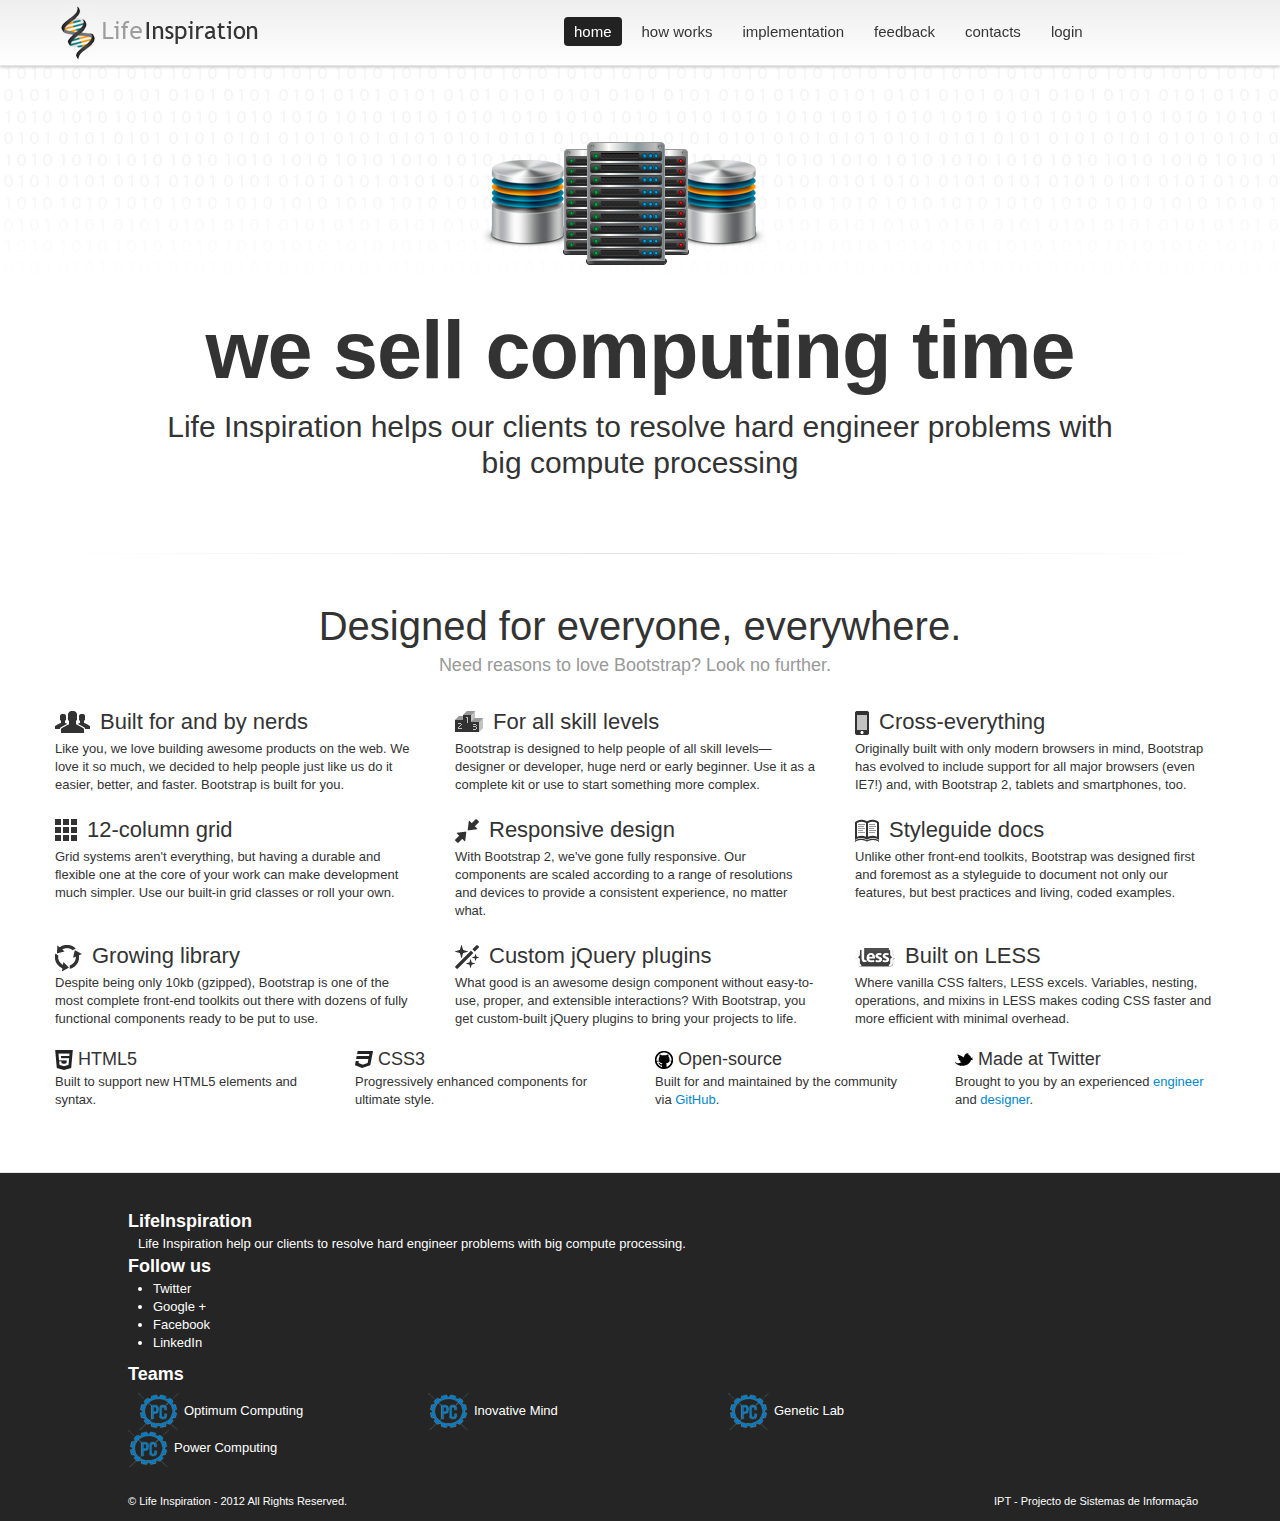
==== commit d8b7e697: "asdas" ====
--- a/index.html
+++ b/index.html
@@ -71,9 +71,12 @@
 <!-- Masthead
 ================================================== -->
 <header class="jumbotron masthead">
+    <figure style="width:90%;margin-top:-15px;float:left;text-align: center;">
+    <img style="f" src="assets/img/server.png" />
+    </figure>
   <div class="inner">
     <h1>we sell computing time</h1>
-    <p>Life Inspiration help our clients to resolve hard engineer problems with <br/> big compute processing</p>
+    <p>Life Inspiration helps our clients to resolve hard engineer problems with <br/> big compute processing</p>
   
 </header>
 
